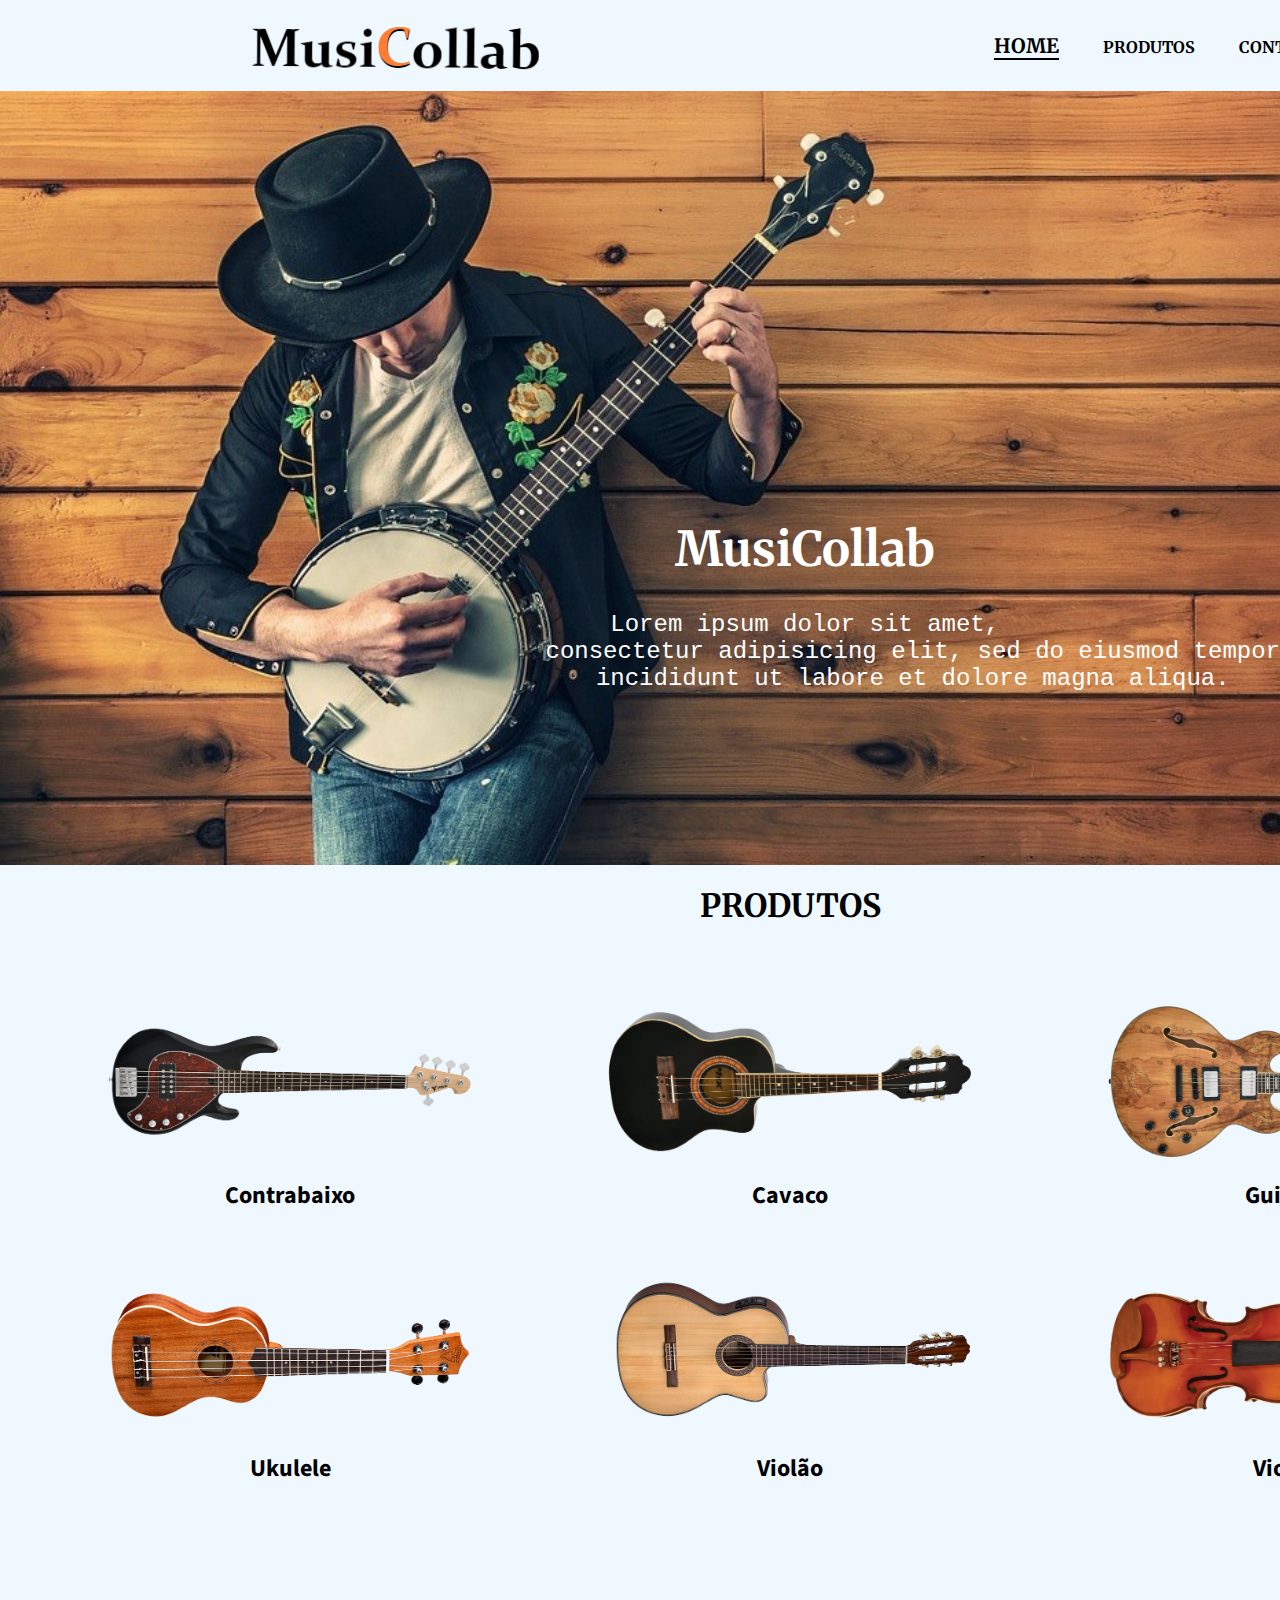
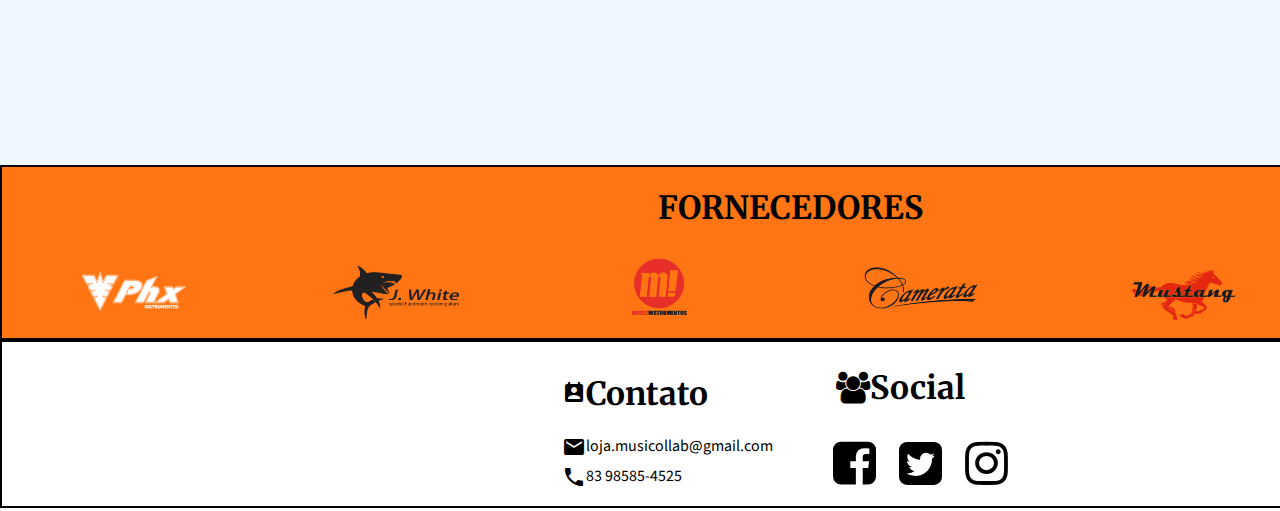
==== index.html @ 08a8c14c "Add files via upload" ====
<!DOCTYPE html>
<html lang="pt-br">
  <head>
    <meta charset="utf-8">
    <meta name="viewport" content="width=device-width, initial-scale=1.0">
    <link rel="stylesheet" href="css/style-head.css">
    <link rel="stylesheet" href="css/style-home.css">
    <link rel="stylesheet" href="css/style-foot.css">
    <link href="https://fonts.googleapis.com/icon?family=Material+Icons"
      rel="stylesheet">
    <link rel="stylesheet" href="css/font-awesome/css/font-awesome.min.css">
    <link href="https://fonts.googleapis.com/css?family=Merriweather|Source+Sans+Pro" rel="stylesheet">
    <link rel="icon" href="img/favicon.png">
    <title>MusiCollab</title>
  </head>

  <body>
    <div class="container">
        <header class="container-cabecalho item-cabecalho">
          <div class="item-logo">
            <figure id="logo">
              <img src="img/Logo MusiCollab.png" alt="Logo">
            </figure>
          </div>
          <div class="item-menu">
              <ul class="text-uppercase">
                <li class="opcao opcao-selecionada"><a href="index.html">home</a></li>
                <li class="opcao"><a href="pages/produtos.html">produtos</a></li>
                <li class="opcao"><a href="pages/contato.html">contato</a></li>
                <li class="opcao"><a href="pages/sobre.html">sobre</a></li>
              </ul>
          </div>
        </header>

        <main class="container-corpo item-corpo">
          <section class="container-destaque item-destaque">
            <div class="float-right">
              <h1>MusiCollab</h1>
              <pre>Lorem ipsum dolor sit amet,
               consectetur adipisicing elit, sed do eiusmod tempor
               incididunt ut labore et dolore magna aliqua.</pre>
            </div>
          </section>
          <div class="item-categoria">
            <h1>PRODUTOS</h1>
            <section class="container-categoria">
              <div class="produto">
                <a href="pages/produtos.html#contrabaixo">
                  <figure>
                    <img src="img/produtos/Baixo_MSR-5.png" alt="Baixo">
                    <figcaption>Contrabaixo</figcaption>
                  </figure>
                </a>
              </div>
              <div class="produto">
                <a href="pages/produtos.html#cavaco">
                  <figure>
                    <img src="img/produtos/cavaco.png" alt="Cavaco">
                    <figcaption>Cavaco</figcaption>
                  </figure>
                </a>
              </div>
              <div class="produto">
                <a href="pages/produtos.html#guitarra">
                  <figure>
                    <img src="img/produtos/Guitarra_AC-1.png" alt="Guitarra">
                    <figcaption>Guitarra</figcaption>
                  </figure>
                </a>
              </div>
              <div class="produto">
                <a href="pages/produtos.html#ukulele">
                  <figure>
                    <img src="img/produtos/Ukulele_UP21.png" alt="Ukulele">
                    <figcaption>Ukulele</figcaption>
                  </figure>
                </a>
              </div>
              <div class="produto">
                <a href="pages/produtos.html#violao">
                  <figure>
                    <img src="img/produtos/violao.png" alt="Violão">
                    <figcaption>Violão</figcaption>
                  </figure>
                </a>
              </div>
              <div class="produto">
                <a href="pages/produtos.html#violino">
                  <figure>
                    <img src="img/produtos/violino.png" alt="Violino">
                    <figcaption>Violino</figcaption>
                  </figure>
                </a>
              </div>
            </section>
          </div>
          <div class="item-fornecedores">
            <h1>FORNECEDORES</h1>
            <section class="container-fornecedores">
              <div class="fornecedor">
                <img src="img/fornecedores/phx.png" alt="PHX">
              </div>
              <div class="fornecedor">
                <img src="img/fornecedores/j_white.png" alt="JWhite">
              </div>
              <div class="fornecedor">
                <img src="img/fornecedores/music!nstrumentos.png" alt="">
              </div>
              <div class="fornecedor">
                <img src="img/fornecedores/camerata.png" alt="Camerata">
              </div>
              <div class="fornecedor">
                <img src="img/fornecedores/mustang.png" alt="Mustang">
              </div>
              <div class="fornecedor">
                <img src="img/fornecedores/serenna.png" alt="Serenna">
              </div>
            </section>
          </div>
      </main>
      <footer class="container-foot">

        <section class="item-contato container-contato">
          <div class="contato">
            <h1><i class="material-icons">perm_contact_calendar</i></h1>
            <h1>Contato</h1>
          </div>
          <div class="contato">
            <div><i class="material-icons">email</i></div>
            <div>loja.musicollab@gmail.com</div>
          </div>
          <div class="contato">
            <div><i class="material-icons">phone</i></div>
            <div>83 98585-4525</div>
          </div>
        </section>

        <section class="midias">
          <div class="titulo-social">
            <h1><i class="fa fa-users"></i></h1>
            <h1>Social</h1>
          </div>
          <ul>
            <li class="social"><a href="http://facebook.com"><i class="fa fa-facebook-square"></i></a></li>
            <li class="social"><a href="http://www.twitter.com"><i class="fa fa-twitter-square"></i></a></li>
            <li class="social"><a href="http://www.instagram.com"><i class="fa fa-instagram"></i></a></li>
          </ul>
        </section>
      </footer>
    </div>
  </body>
</html>
---- css/style-head.css ----
body{
  margin: 0;
  font-family: 'Source Sans Pro', sans-serif;
}

div.container{
  display: grid;
  grid-template-areas: "cabecalho"
                       "corpo"
                       "rodape";
}

/*INICIO CABECALHO*/

div.container .item-cabecalho {
  grid-area: cabecalho;
  font-family: 'Merriweather', serif;
  background-color: #F0F8FF;
}
div.container .container-cabecalho {
  display: grid;
  grid-template-columns: repeat(2, 1fr);
  grid-template-areas: "logo menu";
  grid-gap: 2px;
}

/*INICIO LOGO*/

div.container .container-cabecalho .item-logo {
  grid-area: logo;
}
div.container .container-cabecalho .item-logo #logo {
  text-align: center;
}

/*FIM LOGO*/

/*INICIO MENU*/
div.container .container-cabecalho .item-menu {
  grid-area: menu;
  margin: auto;
}
div.container .container-cabecalho .item-menu .opcao{
  display: inline;
  margin-left: 20px;
  margin-right: 20px;
  text-align: center;
}

.container-cabecalho .item-menu .opcao a {
  text-decoration: none;
  color: black;
  transition: all 1s;
  font-weight: bold;
}
.container .container-cabecalho .item-menu .opcao a:hover, .container-cabecalho .item-menu .opcao-selecionada {
  font-size: 20px;
  border-bottom: 2px solid black;
  color: RGB(226, 140, 6);
}
a {
  text-decoration: none;
  color: black;
}
a:hover {
  cursor: pointer;
}
a:visited {
  text-decoration: none;
}

/*FIM MENU*/

/*FIM CABECALHO*/

h1 {
  font-family: 'Merriweather', serif;
}

/*PADROES*/

.text-uppercase {
  text-transform: uppercase;
}
---- css/style-home.css ----
/*INICIO CORPO*/

div.container .item-corpo {
    grid-area: corpo;
}
div.container .container-corpo {
  display: grid;
  grid-template-rows: 86vh 100vh auto;
  grid-template-areas: "destaque"
                       "categoria"
                       "fornecedor";
}

/*INICIO DESTAQUE*/

div.container .container-corpo .item-destaque {
  grid-area: destaque;
  background-image: url("../img/background.jpeg");
  background-repeat: round;
  transition: all 2s 0.5s;
  align-items: center;
  text-align: center;
}

.float-right {
  float: right;
  margin-right: 300px;
  font-size: 24px;
  font-family: 'Merriweather', serif;
  color: white;
}

div.container .container-corpo .item-destaque h1{
  margin-top: 45%;
}

div.container .container-corpo .item-destaque:hover {
  grid-area: destaque;
  background-color: black;
}
/*FIM DESTAQUE*/

/*INICIO CATEGORIA*/
div.container .container-corpo .item-categoria {
  grid-area: categoria;
  text-align: center;
  background-color: #F0F8FF;
}
div.container .container-corpo .container-categoria {
  display: grid;
  grid-template-columns: repeat(3, 1fr);
  grid-template-rows: repeat(2, 1fr);
  grid-gap: 20px;
  margin: 50px;
}
div.container .container-corpo .container-categoria .produto {
  text-align: center;
  transition: all 1s;
}
div.container .container-corpo .container-categoria .produto img{
  width: 25em;
}
div.container .container-corpo .container-categoria .produto figcaption{
  font-size: 24px;
  font-weight: bold;
}

div.container .container-corpo .container-categoria .produto:hover {
  font-size: 15px;
  border: 2px solid black;
  border-radius: 25%;
}

/*FIM CATEGORIA*/

/*INICIO FORNECEDOR*/

div.container .container-corpo .item-fornecedores {
  grid-area: fornecedor;
  text-align: center;
  background-color: #FF7514;
  border: 2px solid black;
}
div.container .container-corpo .container-fornecedores {
  display: grid;
  grid-gap: 2px;
  grid-template-columns: repeat(6, auto);
  align-items: center;
  text-align:center;
}

div.container .container-corpo .container-fornecedores .fornecedor img{
  width: 8em;
}
/*FIM FORNECEDOR*/

/*FIM CORPO*/
---- css/style-foot.css ----
/*INICIO RODAPE*/

.container-foot {
  grid-area: rodape;
  display: flex;
  align-items: center;
  justify-content: center;
  border: 2px solid black;
}
.container-foot > * {
  margin: 5px;
}

/*INICIO MIDIAS*/

.midias {
  display: flex;
  flex-direction: column;
  align-items: center;
  justify-content: center;
}
.titulo-social {
  display: flex;
}
.midias ul {
  margin: 0;
}

.social {
  display: inline;
  font-size: 50px;
  border-radius: 50%;
  padding: 10px;
  vertical-align: middle;
}

.vertical {
  vertical-align: middle;
}
/*FIM MIDIAS*/

/*INICIO CONTATO*/
.container-foot .container-contato {
  display: flex;
  flex-direction: column;

}
.contato {
  display: flex;
}

/*FIM CONTATO*/

/*FIM RODAPE*/
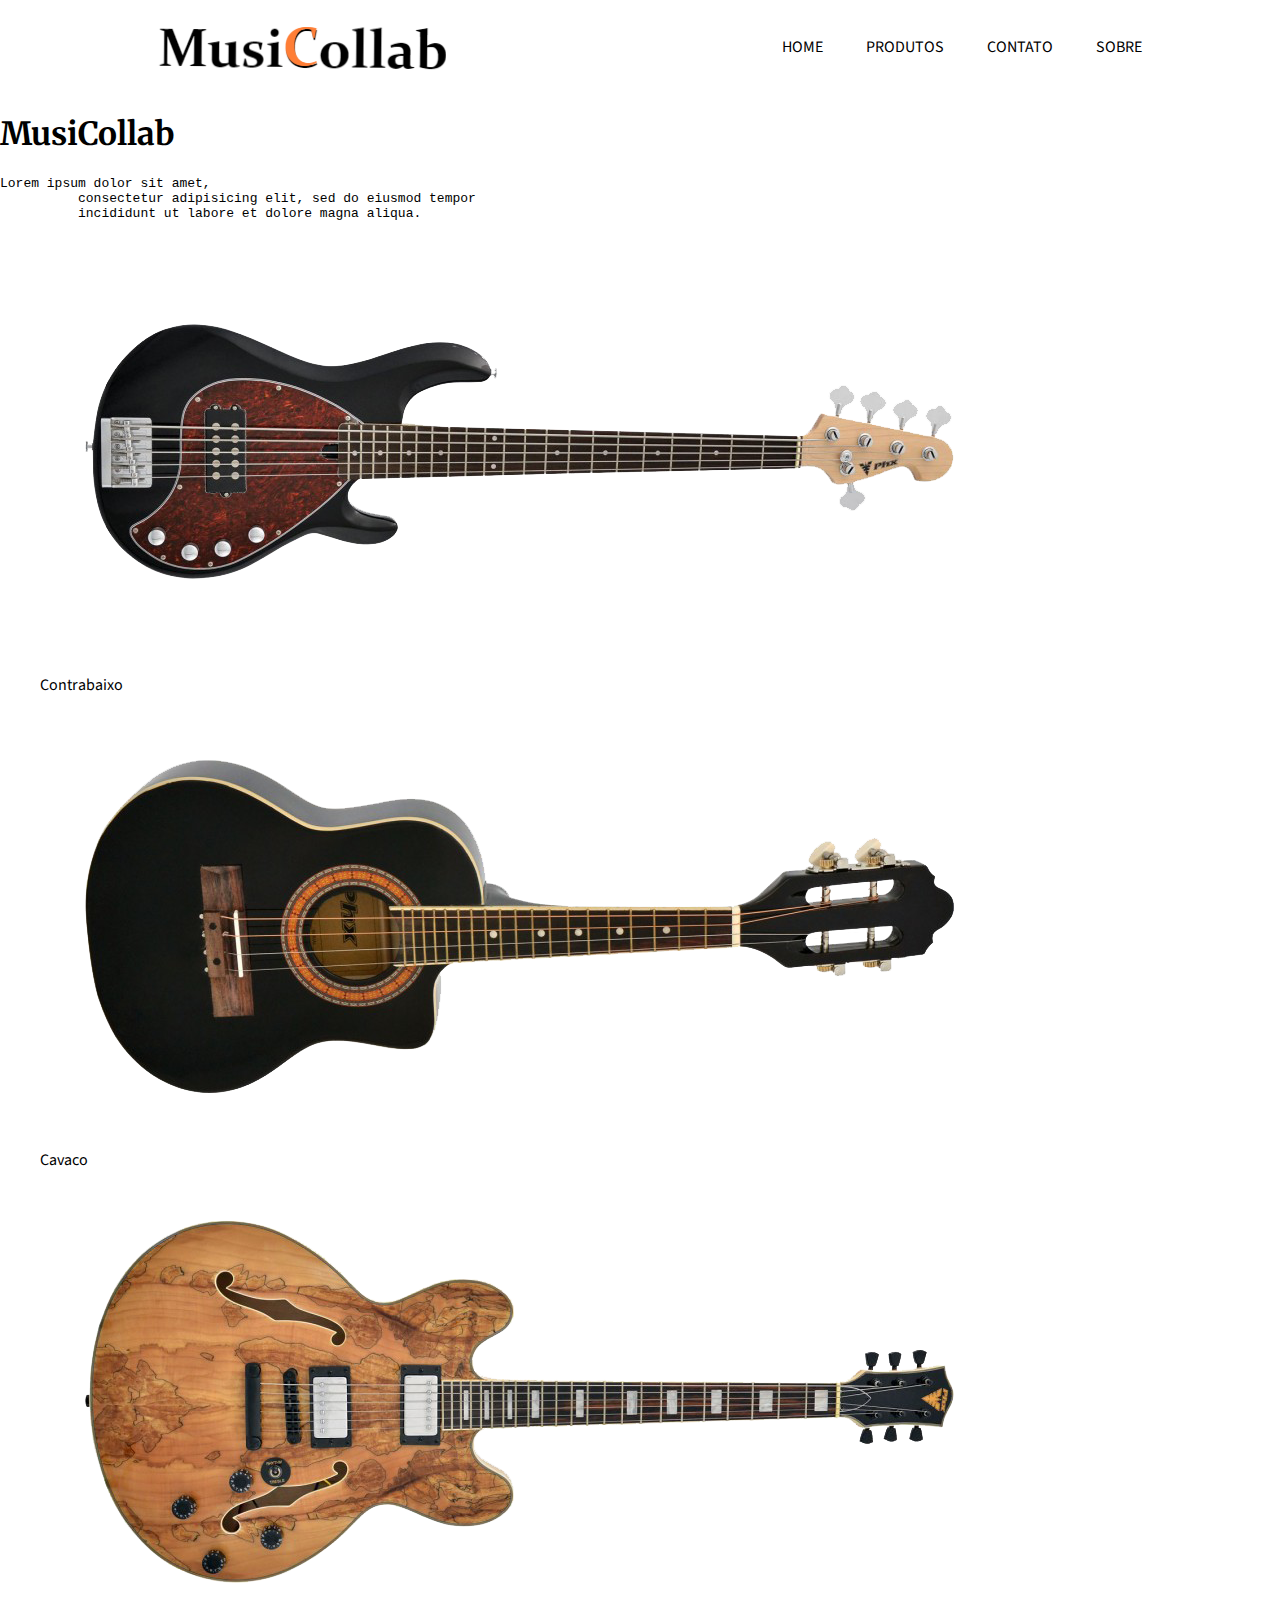
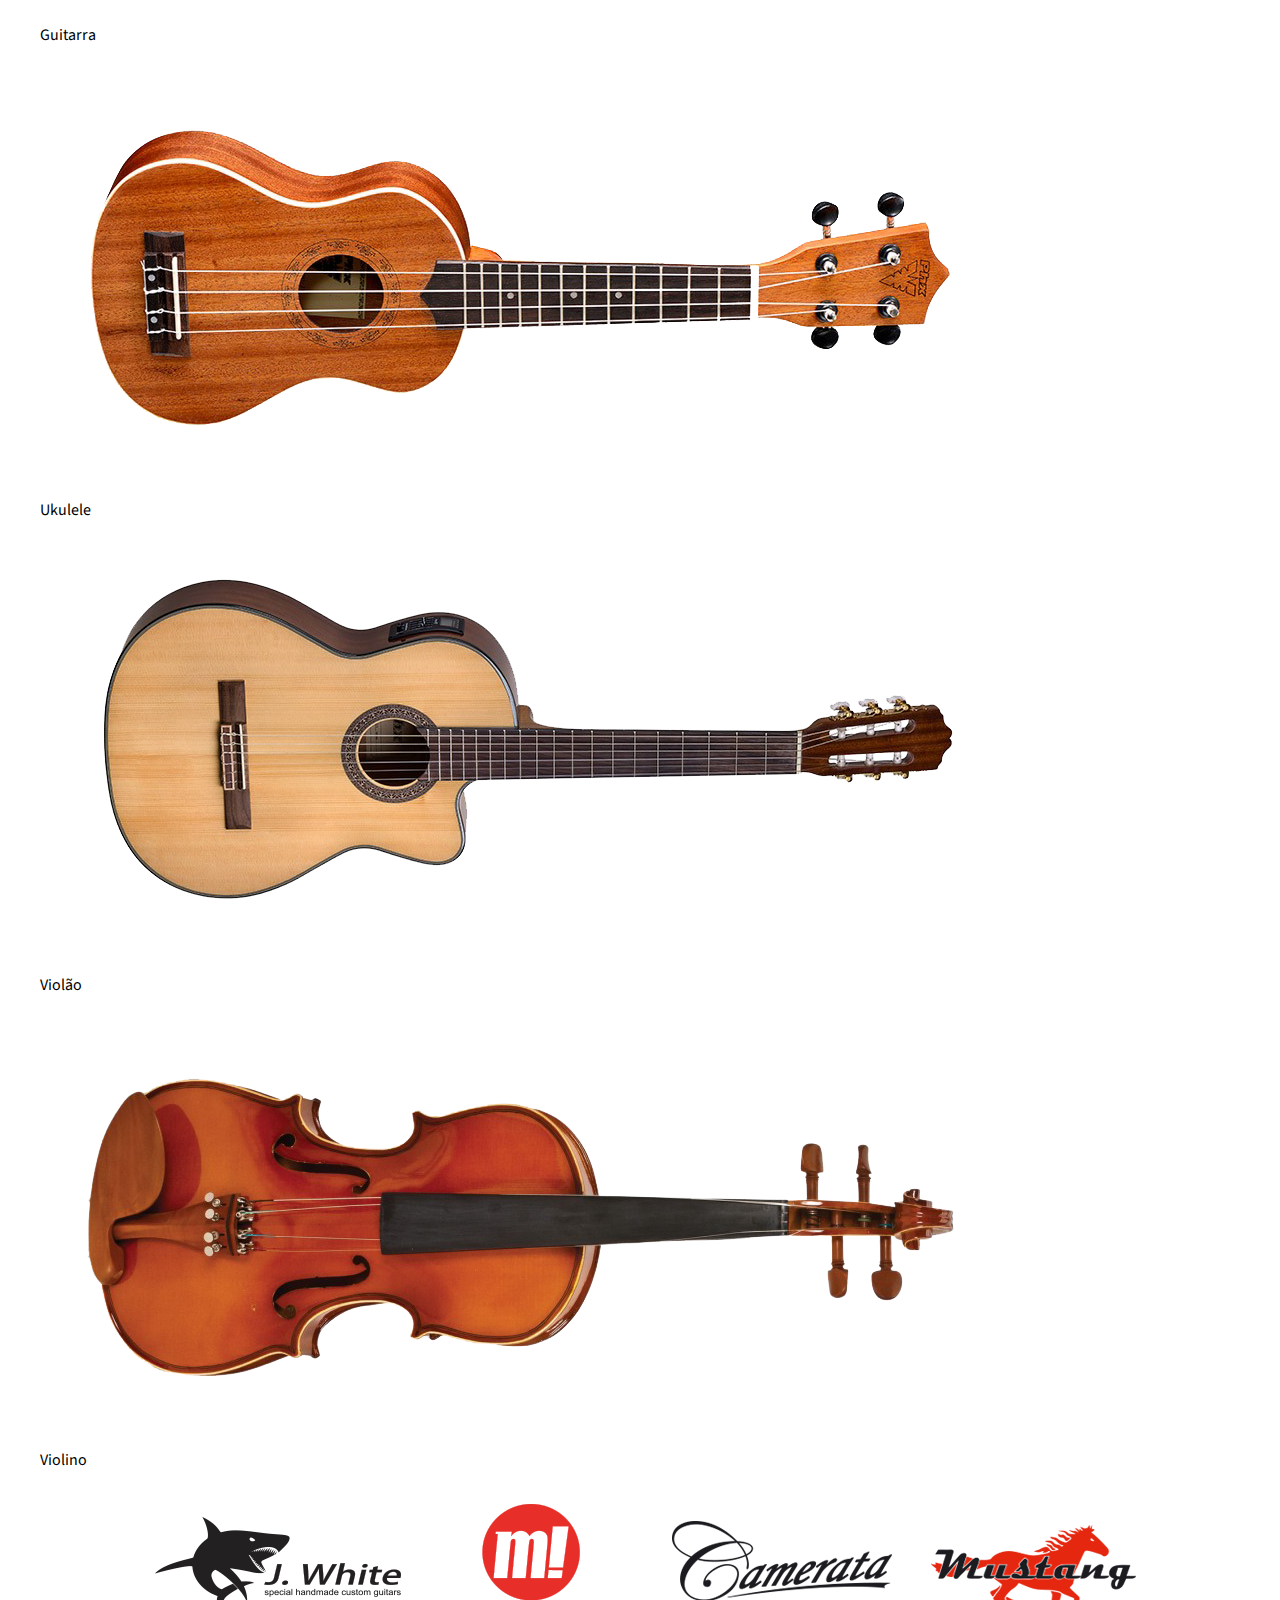
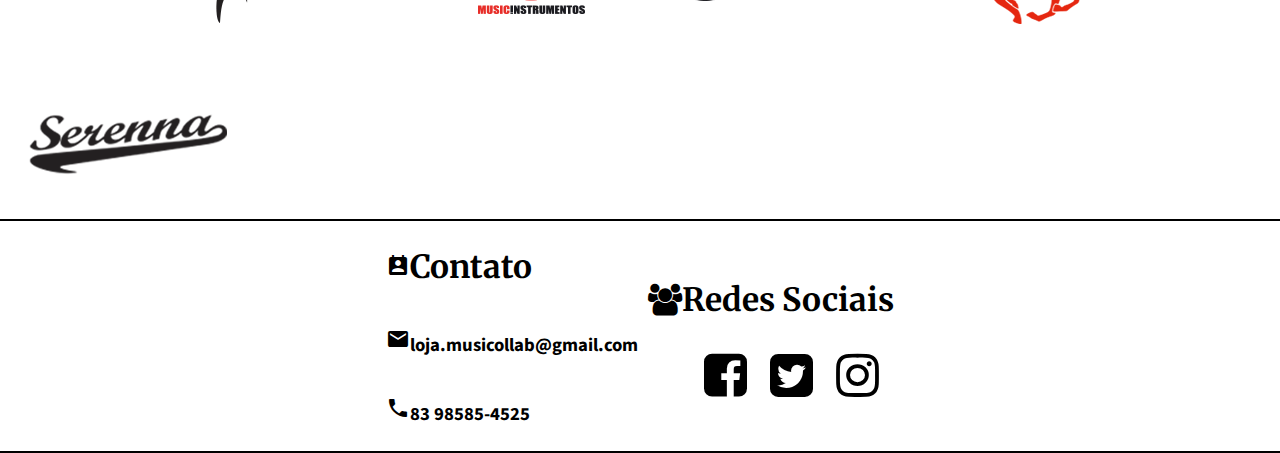
==== commit 81f87e9c: "Alterando elementos" ====
--- a/index.html
+++ b/index.html
@@ -15,138 +15,100 @@
   </head>
 
   <body>
-    <div class="container">
-        <header class="container-cabecalho item-cabecalho">
-          <div class="item-logo">
-            <figure id="logo">
-              <img src="img/Logo MusiCollab.png" alt="Logo">
+    <header class="container-navbar">
+      <figure id="logo">
+        <img src="img/MusiCollab.png" alt="Logo">
+      </figure>
+      <nav>
+        <ul class="text-uppercase container-menu">
+          <li class="item-menu"><a href="index.html">home</a></li>
+          <li class="item-menu"><a href="pages/produtos.html">produtos</a></li>
+          <li class="item-menu"><a href="pages/contato.html">contato</a></li>
+          <li class="item-menu"><a href="pages/sobre.html">sobre</a></li>
+        </ul>
+      </nav>
+    </header>
+    <main class="container-corpo">
+      <section class="container-destaque item-destaque">
+        <h1>MusiCollab</h1>
+        <pre>Lorem ipsum dolor sit amet,
+          consectetur adipisicing elit, sed do eiusmod tempor
+          incididunt ut labore et dolore magna aliqua.</pre>
+      </section>
+      <section class="container-categoria">
+          <!-- <h1>PRODUTOS</h1> -->
+        <div class="produto">
+            <a href="pages/produtos.html#contrabaixo">
+            <figure>
+              <img src="img/produtos/Baixo_MSR-5.png" alt="Baixo">
+              <figcaption>Contrabaixo</figcaption>
             </figure>
-          </div>
-          <div class="item-menu">
-              <ul class="text-uppercase">
-                <li class="opcao opcao-selecionada"><a href="index.html">home</a></li>
-                <li class="opcao"><a href="pages/produtos.html">produtos</a></li>
-                <li class="opcao"><a href="pages/contato.html">contato</a></li>
-                <li class="opcao"><a href="pages/sobre.html">sobre</a></li>
-              </ul>
-          </div>
-        </header>
-
-        <main class="container-corpo item-corpo">
-          <section class="container-destaque item-destaque">
-            <div class="float-right">
-              <h1>MusiCollab</h1>
-              <pre>Lorem ipsum dolor sit amet,
-               consectetur adipisicing elit, sed do eiusmod tempor
-               incididunt ut labore et dolore magna aliqua.</pre>
-            </div>
-          </section>
-          <div class="item-categoria">
-            <h1>PRODUTOS</h1>
-            <section class="container-categoria">
-              <div class="produto">
-                <a href="pages/produtos.html#contrabaixo">
-                  <figure>
-                    <img src="img/produtos/Baixo_MSR-5.png" alt="Baixo">
-                    <figcaption>Contrabaixo</figcaption>
-                  </figure>
-                </a>
-              </div>
-              <div class="produto">
-                <a href="pages/produtos.html#cavaco">
-                  <figure>
-                    <img src="img/produtos/cavaco.png" alt="Cavaco">
-                    <figcaption>Cavaco</figcaption>
-                  </figure>
-                </a>
-              </div>
-              <div class="produto">
-                <a href="pages/produtos.html#guitarra">
-                  <figure>
-                    <img src="img/produtos/Guitarra_AC-1.png" alt="Guitarra">
-                    <figcaption>Guitarra</figcaption>
-                  </figure>
-                </a>
-              </div>
-              <div class="produto">
-                <a href="pages/produtos.html#ukulele">
-                  <figure>
-                    <img src="img/produtos/Ukulele_UP21.png" alt="Ukulele">
-                    <figcaption>Ukulele</figcaption>
-                  </figure>
-                </a>
-              </div>
-              <div class="produto">
-                <a href="pages/produtos.html#violao">
-                  <figure>
-                    <img src="img/produtos/violao.png" alt="Violão">
-                    <figcaption>Violão</figcaption>
-                  </figure>
-                </a>
-              </div>
-              <div class="produto">
-                <a href="pages/produtos.html#violino">
-                  <figure>
-                    <img src="img/produtos/violino.png" alt="Violino">
-                    <figcaption>Violino</figcaption>
-                  </figure>
-                </a>
-              </div>
-            </section>
-          </div>
-          <div class="item-fornecedores">
-            <h1>FORNECEDORES</h1>
-            <section class="container-fornecedores">
-              <div class="fornecedor">
-                <img src="img/fornecedores/phx.png" alt="PHX">
-              </div>
-              <div class="fornecedor">
-                <img src="img/fornecedores/j_white.png" alt="JWhite">
-              </div>
-              <div class="fornecedor">
-                <img src="img/fornecedores/music!nstrumentos.png" alt="">
-              </div>
-              <div class="fornecedor">
-                <img src="img/fornecedores/camerata.png" alt="Camerata">
-              </div>
-              <div class="fornecedor">
-                <img src="img/fornecedores/mustang.png" alt="Mustang">
-              </div>
-              <div class="fornecedor">
-                <img src="img/fornecedores/serenna.png" alt="Serenna">
-              </div>
-            </section>
-          </div>
-      </main>
-      <footer class="container-foot">
-
-        <section class="item-contato container-contato">
-          <div class="contato">
-            <h1><i class="material-icons">perm_contact_calendar</i></h1>
-            <h1>Contato</h1>
-          </div>
-          <div class="contato">
-            <div><i class="material-icons">email</i></div>
-            <div>loja.musicollab@gmail.com</div>
-          </div>
-          <div class="contato">
-            <div><i class="material-icons">phone</i></div>
-            <div>83 98585-4525</div>
-          </div>
-        </section>
-
-        <section class="midias">
-          <div class="titulo-social">
-            <h1><i class="fa fa-users"></i></h1>
-            <h1>Social</h1>
-          </div>
-          <ul>
-            <li class="social"><a href="http://facebook.com"><i class="fa fa-facebook-square"></i></a></li>
-            <li class="social"><a href="http://www.twitter.com"><i class="fa fa-twitter-square"></i></a></li>
-            <li class="social"><a href="http://www.instagram.com"><i class="fa fa-instagram"></i></a></li>
-          </ul>
-        </section>
-      </footer>
-    </div>
+          </a>
+        </div>
+        <div class="produto">
+          <a href="pages/produtos.html#cavaco">
+            <figure>
+              <img src="img/produtos/cavaco.png" alt="Cavaco">
+              <figcaption>Cavaco</figcaption>
+            </figure>
+          </a>
+        </div>
+        <div class="produto">
+          <a href="pages/produtos.html#guitarra">
+            <figure>
+              <img src="img/produtos/Guitarra_AC-1.png" alt="Guitarra">
+              <figcaption>Guitarra</figcaption>
+            </figure>
+          </a>
+        </div>
+        <div class="produto">
+          <a href="pages/produtos.html#ukulele">
+            <figure>
+              <img src="img/produtos/Ukulele_UP21.png" alt="Ukulele">
+              <figcaption>Ukulele</figcaption>
+            </figure>
+          </a>
+        </div>
+        <div class="produto">
+          <a href="pages/produtos.html#violao">
+            <figure>
+              <img src="img/produtos/violao.png" alt="Violão">
+              <figcaption>Violão</figcaption>
+            </figure>
+          </a>
+        </div>
+        <div class="produto">
+          <a href="pages/produtos.html#violino">
+            <figure>
+              <img src="img/produtos/violino.png" alt="Violino">
+              <figcaption>Violino</figcaption>
+            </figure>
+          </a>
+        </div>
+      </section>
+      <section class="container-fornecedor">
+        <img class="item-fornecedor" src="img/fornecedores/phx.png" alt="PHX">
+        <img class="item-fornecedor" src="img/fornecedores/j_white.png" alt="JWhite">
+        <img class="item-fornecedor" src="img/fornecedores/music!nstrumentos.png" alt="">
+        <img class="item-fornecedor" src="img/fornecedores/camerata.png" alt="Camerata">
+        <img class="item-fornecedor" src="img/fornecedores/mustang.png" alt="Mustang">
+        <img class="item-fornecedor" src="img/fornecedores/serenna.png" alt="Serenna">
+      </section>
+    </main>
+    <footer class="container-foot">
+      <section class="container-contato">
+        <h1 class="item-contato"><i class="material-icons">perm_contact_calendar</i>Contato</h1>
+        <h3 class="item-contato"><i class="material-icons">email</i>loja.musicollab@gmail.com</h3>
+        <h3 class="item-contato"><i class="material-icons">phone</i>83 98585-4525</h3>
+      </section>
+      <section class="midias">
+        <h1><i class="fa fa-users"></i>Redes Sociais</h1>
+        <ul>
+          <li class="social"><a href="http://facebook.com"><i class="fa fa-facebook-square"></i></a></li>
+          <li class="social"><a href="http://www.twitter.com"><i class="fa fa-twitter-square"></i></a></li>
+          <li class="social"><a href="http://www.instagram.com"><i class="fa fa-instagram"></i></a></li>
+        </ul>
+      </section>
+    </footer>
   </body>
 </html>
--- a/css/style-head.css
+++ b/css/style-head.css
@@ -1,51 +1,22 @@
+.container-navbar {
+  display: flex;
+  justify-content: space-around;
+  align-items: center;
+}
+
+.container-menu > * {
+  display: inline;
+  margin-left: 20px;
+  margin-right: 20px;
+  text-align: center;
+}
+
 body{
   margin: 0;
   font-family: 'Source Sans Pro', sans-serif;
 }
 
-div.container{
-  display: grid;
-  grid-template-areas: "cabecalho"
-                       "corpo"
-                       "rodape";
-}
-
-/*INICIO CABECALHO*/
-
-div.container .item-cabecalho {
-  grid-area: cabecalho;
-  font-family: 'Merriweather', serif;
-  background-color: #F0F8FF;
-}
-div.container .container-cabecalho {
-  display: grid;
-  grid-template-columns: repeat(2, 1fr);
-  grid-template-areas: "logo menu";
-  grid-gap: 2px;
-}
-
-/*INICIO LOGO*/
-
-div.container .container-cabecalho .item-logo {
-  grid-area: logo;
-}
-div.container .container-cabecalho .item-logo #logo {
-  text-align: center;
-}
-
-/*FIM LOGO*/
-
 /*INICIO MENU*/
-div.container .container-cabecalho .item-menu {
-  grid-area: menu;
-  margin: auto;
-}
-div.container .container-cabecalho .item-menu .opcao{
-  display: inline;
-  margin-left: 20px;
-  margin-right: 20px;
-  text-align: center;
-}
 
 .container-cabecalho .item-menu .opcao a {
   text-decoration: none;
@@ -82,3 +53,7 @@
 .text-uppercase {
   text-transform: uppercase;
 }
+
+.remove-margin {
+  margin: 0;
+}--- a/css/style-home.css
+++ b/css/style-home.css
@@ -1,4 +1,4 @@
-/*INICIO CORPO*/
+/*INICIO*/
 
 div.container .item-corpo {
     grid-area: corpo;
@@ -15,7 +15,7 @@
 
 div.container .container-corpo .item-destaque {
   grid-area: destaque;
-  background-image: url("../img/background.jpeg");
+  background-image: url("../img/bass-guitar.jpg");
   background-repeat: round;
   transition: all 2s 0.5s;
   align-items: center;
@@ -24,7 +24,7 @@
 
 .float-right {
   float: right;
-  margin-right: 300px;
+  margin-right: 200px;
   font-size: 24px;
   font-family: 'Merriweather', serif;
   color: white;
@@ -58,7 +58,7 @@
   transition: all 1s;
 }
 div.container .container-corpo .container-categoria .produto img{
-  width: 25em;
+  width: 20em;
 }
 div.container .container-corpo .container-categoria .produto figcaption{
   font-size: 24px;
@@ -79,7 +79,8 @@
   grid-area: fornecedor;
   text-align: center;
   background-color: #FF7514;
-  border: 2px solid black;
+  border-top: 2px solid black;
+  border-bottom: 2px solid black;
 }
 div.container .container-corpo .container-fornecedores {
   display: grid;
--- a/css/style-foot.css
+++ b/css/style-foot.css
@@ -5,7 +5,8 @@
   display: flex;
   align-items: center;
   justify-content: center;
-  border: 2px solid black;
+  border-bottom: 2px solid black;
+  border-top: 2px solid black;
 }
 .container-foot > * {
   margin: 5px;
